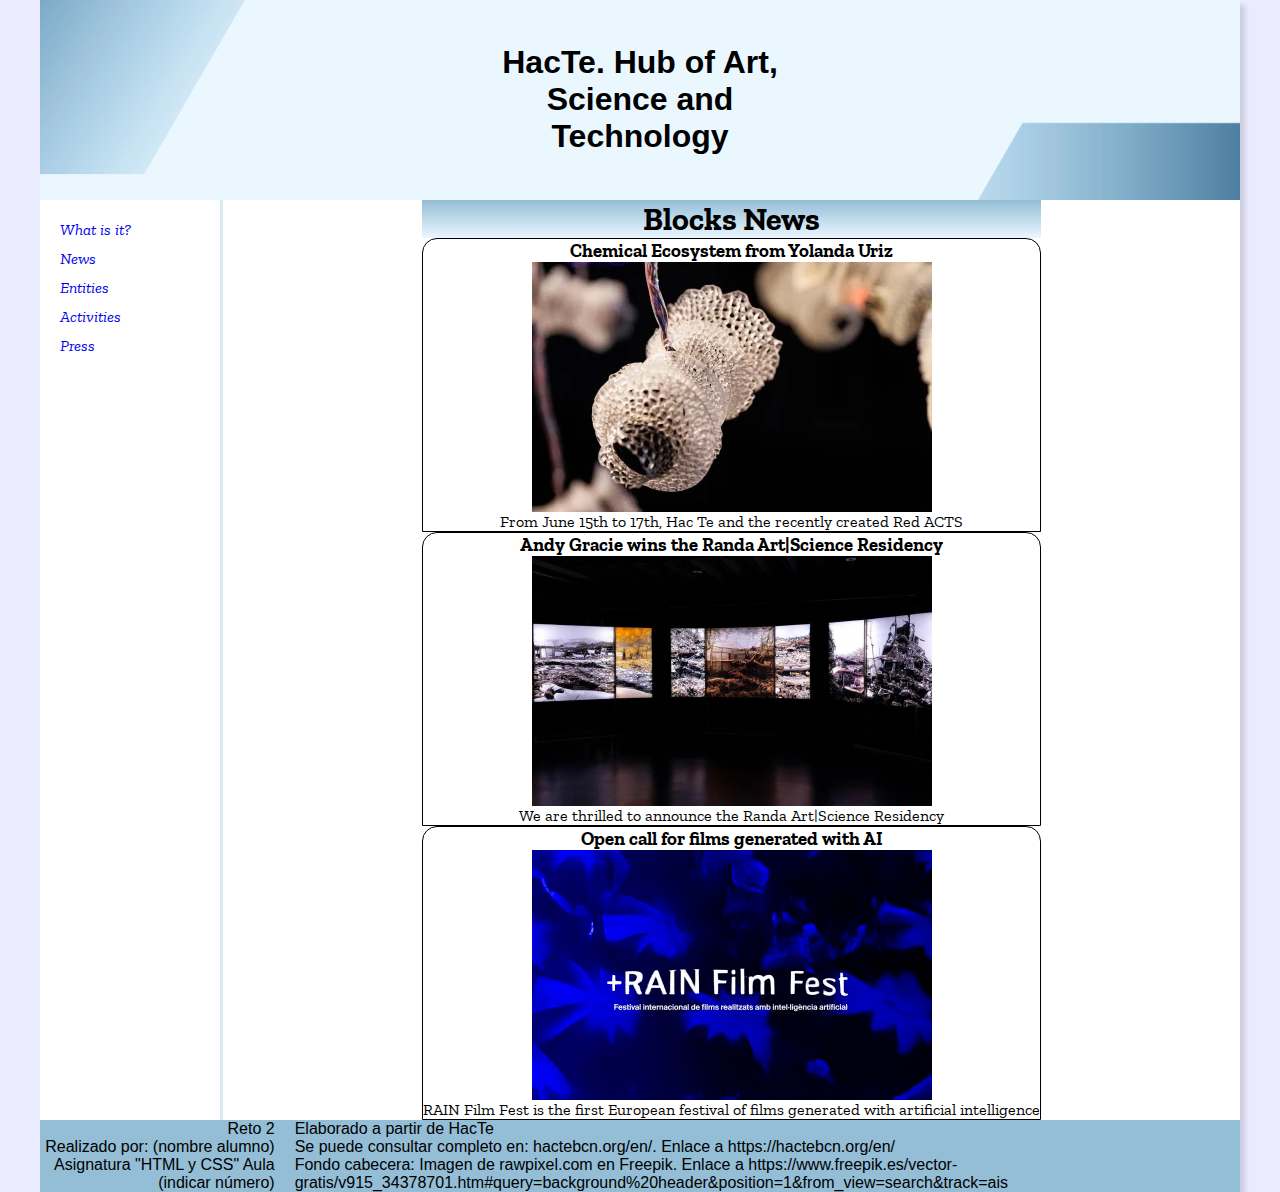
==== news.html @ b8a894ce "css-progres" ====
<!DOCTYPE html>
<html lang="en">
  <head>
    <meta charset="UTF-8" />
    <meta name="viewport" content="width=device-width, initial-scale=1.0" />
    <title>News</title>
    <link rel="stylesheet" href="./css/style.css" />
    <link rel="shortcut icon" href="./images/favicon.png" />
  </head>
  <body>
    <header class="header-container">
      <h1 class="header-container__title">
        HacTe. Hub of Art, Science and Technology
      </h1>
    </header>
    <div class="nav-main-container">
      <nav class="nav">
        <ul>
          <li><a href="./index.html">What is it?</a></li>
          <li><a href="./news.html">News</a></li>
          <li><a href="./index.html">Entities</a></li>
          <li><a href="./index.html">Activities</a></li>
          <li><a href="./index.html">Press</a></li>
        </ul>
      </nav>
      <main class="main">
        <div class="news-container">
          <div class="news-container_title">
            <h1>Blocks News</h1>
          </div>
          <div>
            <div class="news-container_post">
              <h3>Chemical Ecosystem from Yolanda Uriz</h3>
              <img src="./images/Chemical.jpg" alt="Chemical Ecosystem" />
              <p>
                From June 15th to 17th, Hac Te and the recently created Red ACTS
              </p>
            </div>
            <div class="news-container_post">
              <h3>Andy Gracie wins the Randa Art|Science Residency</h3>
              <img src="./images/gracie.png" alt="Andy Gracie Wins" />
              <p>We are thrilled to announce the Randa Art|Science Residency</p>
            </div>
            <div class="news-container_post">
              <h3>Open call for films generated with AI</h3>
              <img src="./images/film.png" alt="Rain Film Fest" />
              <p>
                RAIN Film Fest is the first European festival of films generated
                with artificial intelligence
              </p>
            </div>
          </div>
        </div>
      </main>
    </div>
    <footer class="footer">
      <ul class="footer-list__one">
        <li>Reto 2</li>
        <li>Realizado por: (nombre alumno)</li>
        <li>Asignatura "HTML y CSS" Aula (indicar número)</li>
      </ul>
      <ul class="footer-list__two">
        <li>Elaborado a partir de HacTe</li>
        <li>
          Se puede consultar completo en: hactebcn.org/en/. Enlace a
          https://hactebcn.org/en/
        </li>
        <li>
          Fondo cabecera: Imagen de rawpixel.com en Freepik. Enlace a
          https://www.freepik.es/vector-gratis/v915_34378701.htm#query=background%20header&position=1&from_view=search&track=ais
        </li>
      </ul>
    </footer>
  </body>
</html>
---- css/style.css ----
@import url("https://fonts.googleapis.com/css2?family=Zilla+Slab:ital,wght@0,300;0,400;0,500;0,600;0,700;1,300;1,400;1,500;1,600;1,700&display=swap");

/* ///////////// GLOBAL //////////////\ */

* {
  margin: 0;
  padding: 0;
  box-sizing: border-box;
}

body {
  width: 1200px;
  margin: 0 auto;
  background-color: #ebebff;
  font-family: "Franklin Gothic Medium", "Arial Narrow", Arial, sans-serif;
  box-shadow: rgba(0, 0, 0, 0.13) 5px 5px 5px;
}

h2 {
  font-size: 1.7rem;
}

.header-container {
  background-image: url("/images/cabecera.jpg");
  background-position: center;
  background-size: cover;
  height: 200px;
  transform: rotate(180deg);
  display: flex;
  justify-content: center;
  align-items: center;
}

.header-container__title {
  transform: rotate(180deg);
  text-align: center;
  width: 350px;
}

.nav-main-container {
  display: flex;
}

.nav {
  font-family: "Zilla Slab", serif;
  width: 15%;
  background-color: white;
}

.nav ul {
  list-style: none;
  padding: 20px 0px 0px 20px;
  display: flex;
  flex-direction: column;
  gap: 10px;
}

.nav a {
  text-decoration: none;
  font-style: italic;
}

.main {
  font-family: "Zilla Slab", serif;
  width: 85%;
  background-color: white;
  display: flex;
  flex-direction: column;
  align-items: center;
  border-left: #94bdd656 3px solid;
}

/* ///////////// FOR INDEX.HTML //////////////\ */

/* ///////////// INTRO CONAINER //////////////\ */

.intro-container {
  background-image: linear-gradient(#94bdd6, #ebf7ff);
  width: 85%;
  margin-top: 15px;
  padding: 50px 40px;
  display: flex;
  flex-direction: column;
  align-items: center;
  gap: 15px;
}

.intro-container__content {
  font-size: 20px;
  line-height: 25px;
}

/* ///////////// EXPLAIN CONAINER //////////////\ */

.explain-container {
  width: 85%;
  margin-top: 40px;
}

.explain-container__title {
  border-bottom: #94bdd656 solid 4px;
}

.explain-container__itemlist {
  list-style-type: none;
  margin: 20px 0px 0px 20px;
  display: flex;
  flex-direction: column;
  gap: 20px;
}

.explain-container__itemlist li {
  background: url("/images/list-icon.png") no-repeat left center;
  padding-left: 30px;
  margin-bottom: 10px;
  font-size: 1.6rem;
}

/* ///////////// PRESS CONAINER //////////////\ */

.press-container {
  width: 85%;
  margin-top: 40px;

}

.press-container__title {
  border-bottom: #94bdd656 solid 4px;
}

.press-container__post-title {
  background-color: #94bdd6;
}

/* ///////////// PRESS CONAINER => POST //////////////\ */

.press-container__post-cont {
  box-shadow: rgba(0, 0, 0, 0.253) 4px 4px 4px;
  height: 225px;
  margin-top: 30px;
}

.post-title {
  background-color: #94bdd6;
  height: 35px;
  padding: 6px 0px 0px 10px;
}

.post-content {
  background-color: #ebf7ff;
  width: 90%;
  height: 35%;
  margin: 5%;
  }

/* ///////////// UNIVERSITYS CONAINER //////////////\ */

.univercity-container a {
  display: flex;
  align-items: center;
  flex-direction: column;
  justify-content: space-between;
  text-decoration: none;
}

a h4 {
  background-color: blue;
  width: 100%;
  text-align: center;
  color: white;
  font-style: italic;
}

.univercity-container {
  width: 85%;
  margin-top: 40px;
}
.univercity-container img {
  margin: 10px;
  width: 180px;
}

.univercity-container__title {
  border-bottom: #94bdd656 solid 4px;
}

.univercity-container__images {
  margin: 30px 0px 30px 0px;
  display: flex;

  gap: 15px;
}
.univercity-container__images a {
  border: black 1px solid;
}

/* ///////////// FOOTER //////////////\ */

.footer {
  background-color: #94bdd6;
  display: flex;
}

.footer ul {
  list-style-type: none;
}

.footer-list__one {
  text-align: right;
  margin-right: 20px;
}

/* ///////////// FOR NEWS.HTML //////////////\ */

/* ///////////// NEWS CONTAINER //////////////\ */

.news-container {
  display: flex;
  flex-direction: column;
}

.news-container_title {
  text-align: center;
}

.news-container_title h1 {
  background-image: linear-gradient(#94bdd6, #ebf7ff);
}

.news-container_post {
  display: flex;
  flex-direction: column;
  align-items: center;
  background-color: white;
  border: 1px solid black;
  border-radius: 15px 15px 0px 0px;
}

.news-container_post h3,
p {
  text-align: center;
}
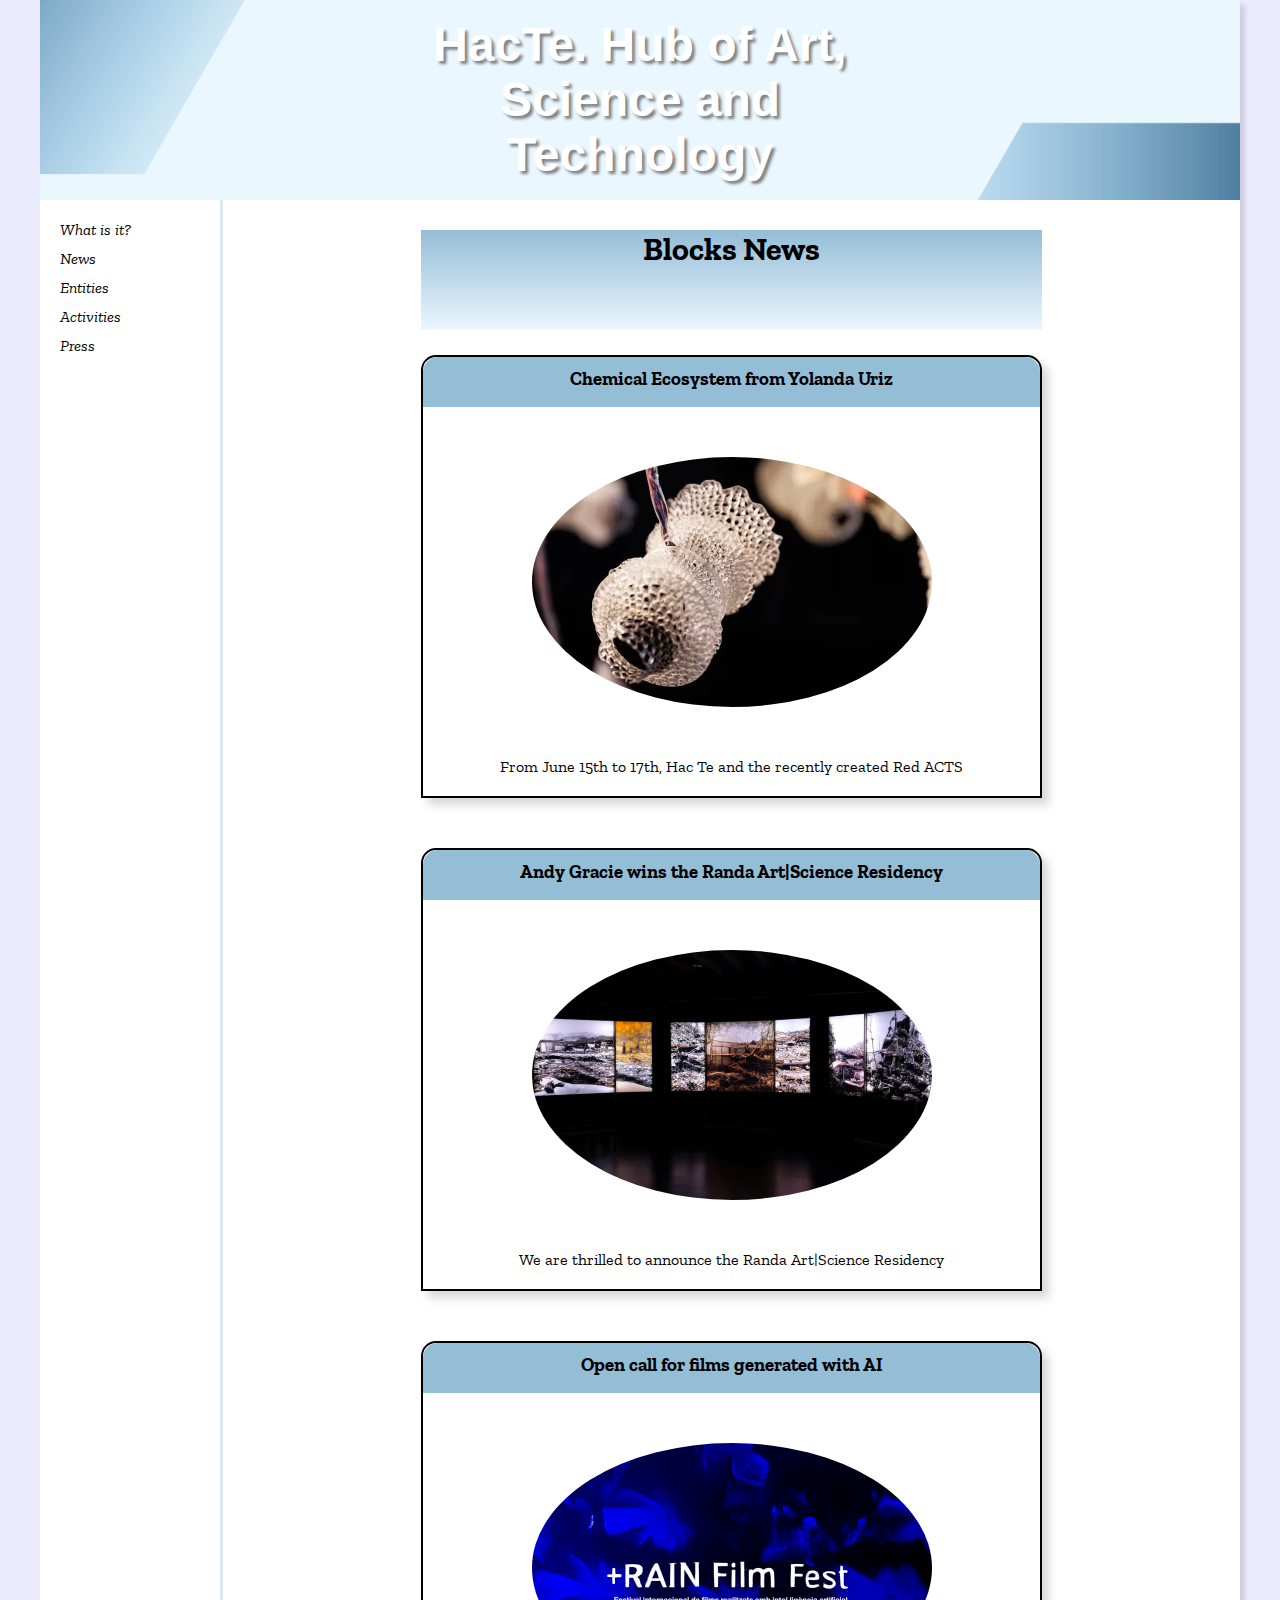
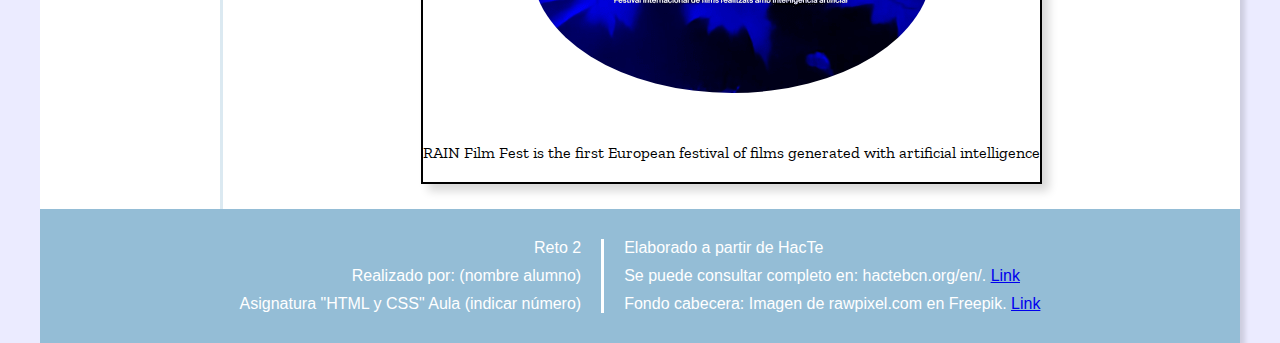
==== commit d60138b0: "done" ====
--- a/news.html
+++ b/news.html
@@ -8,12 +8,15 @@
     <link rel="shortcut icon" href="./images/favicon.png" />
   </head>
   <body>
+
     <header class="header-container">
       <h1 class="header-container__title">
         HacTe. Hub of Art, Science and Technology
       </h1>
     </header>
+
     <div class="nav-main-container">
+
       <nav class="nav">
         <ul>
           <li><a href="./index.html">What is it?</a></li>
@@ -23,36 +26,53 @@
           <li><a href="./index.html">Press</a></li>
         </ul>
       </nav>
+
       <main class="main">
+
         <div class="news-container">
+
           <div class="news-container_title">
+
             <h1>Blocks News</h1>
+
+            <div class="flex-cont">
+
+              <div class="news-container_post">
+                <h3>Chemical Ecosystem from Yolanda Uriz</h3>
+                <img src="./images/Chemical.jpg" alt="Chemical Ecosystem" />
+                <p>
+                  From June 15th to 17th, Hac Te and the recently created Red
+                  ACTS
+                </p>
+              </div>
+
+              <div class="news-container_post">
+                <h3>Andy Gracie wins the Randa Art|Science Residency</h3>
+                <img src="./images/gracie.png" alt="Andy Gracie Wins" />
+                <p>
+                  We are thrilled to announce the Randa Art|Science Residency
+                </p>
+              </div>
+
+              <div class="news-container_post">
+                <h3>Open call for films generated with AI</h3>
+                <img src="./images/film.png" alt="Rain Film Fest" />
+                <p>
+                  RAIN Film Fest is the first European festival of films
+                  generated with artificial intelligence
+                </p>
+              </div>
+
+            </div>
+
           </div>
-          <div>
-            <div class="news-container_post">
-              <h3>Chemical Ecosystem from Yolanda Uriz</h3>
-              <img src="./images/Chemical.jpg" alt="Chemical Ecosystem" />
-              <p>
-                From June 15th to 17th, Hac Te and the recently created Red ACTS
-              </p>
-            </div>
-            <div class="news-container_post">
-              <h3>Andy Gracie wins the Randa Art|Science Residency</h3>
-              <img src="./images/gracie.png" alt="Andy Gracie Wins" />
-              <p>We are thrilled to announce the Randa Art|Science Residency</p>
-            </div>
-            <div class="news-container_post">
-              <h3>Open call for films generated with AI</h3>
-              <img src="./images/film.png" alt="Rain Film Fest" />
-              <p>
-                RAIN Film Fest is the first European festival of films generated
-                with artificial intelligence
-              </p>
-            </div>
-          </div>
+
         </div>
+
       </main>
+
     </div>
+
     <footer class="footer">
       <ul class="footer-list__one">
         <li>Reto 2</li>
@@ -62,14 +82,19 @@
       <ul class="footer-list__two">
         <li>Elaborado a partir de HacTe</li>
         <li>
-          Se puede consultar completo en: hactebcn.org/en/. Enlace a
-          https://hactebcn.org/en/
+          Se puede consultar completo en: hactebcn.org/en/.
+          <a href="https://hactebcn.org/en/">Link</a>
         </li>
         <li>
-          Fondo cabecera: Imagen de rawpixel.com en Freepik. Enlace a
-          https://www.freepik.es/vector-gratis/v915_34378701.htm#query=background%20header&position=1&from_view=search&track=ais
+          Fondo cabecera: Imagen de rawpixel.com en Freepik.
+          <a
+            href="https://www.freepik.es/vector-gratis/v915_34378701.htm#query=background%20header&position=1&from_view=search&track=ais"
+            >Link</a
+          >
         </li>
       </ul>
     </footer>
+
   </body>
+
 </html>
--- a/css/style.css
+++ b/css/style.css
@@ -1,4 +1,4 @@
-@import url("https://fonts.googleapis.com/css2?family=Zilla+Slab:ital,wght@0,300;0,400;0,500;0,600;0,700;1,300;1,400;1,500;1,600;1,700&display=swap");
+@import url('https://fonts.googleapis.com/css2?family=BIZ+UDPMincho&family=Zilla+Slab:ital,wght@0,300;0,400;0,500;0,600;0,700;1,300;1,400;1,500;1,600;1,700&display=swap');
 
 /* ///////////// GLOBAL //////////////\ */
 
@@ -34,7 +34,10 @@
 .header-container__title {
   transform: rotate(180deg);
   text-align: center;
-  width: 350px;
+  width: 500px;
+  font-size: 3rem;
+  color: white;
+  text-shadow: rgba(0, 0, 0, 0.473) 3px 3px 3px;
 }
 
 .nav-main-container {
@@ -58,6 +61,7 @@
 .nav a {
   text-decoration: none;
   font-style: italic;
+  color: black;
 }
 
 .main {
@@ -148,9 +152,34 @@
 
 .post-content {
   background-color: #ebf7ff;
+  border-left: 4px #94bdd6 solid;
   width: 90%;
-  height: 35%;
+  height: 50%;
   margin: 5%;
+  color: #94bdd6;
+  }
+
+  .post-marks{
+    font-family: 'BIZ UDPMincho', serif;
+    font-size: 4rem;
+    transform: rotate(180deg);
+    width: 5%;
+    height: 50%;
+  }
+
+  .post-msg{
+    font-size: 1.2rem;
+    margin: 0px 0px 10px 70px;
+    font-family: Helvetica, sans-serif;
+    font-weight: 300;
+  }
+
+  .post-author{
+    text-align: right;
+    margin: 0px 20px 20px 0px;
+    font-style: italic; 
+    font-weight: 400;
+    font-family: Helvetica, sans-serif;
   }
 
 /* ///////////// UNIVERSITYS CONAINER //////////////\ */
@@ -176,7 +205,6 @@
   margin-top: 40px;
 }
 .univercity-container img {
-  margin: 10px;
   width: 180px;
 }
 
@@ -187,18 +215,38 @@
 .univercity-container__images {
   margin: 30px 0px 30px 0px;
   display: flex;
-
-  gap: 15px;
+  gap: 20px;
 }
 .univercity-container__images a {
   border: black 1px solid;
 }
 
+.univercity-container__images h4 {
+  margin-bottom: 20px;
+}
+
+.logo-uoc {
+  margin: 15px 10px 10px 10px  ;
+}
+
+.logo-upc {
+  margin: 25px 10px 10px 10px ;
+}
+.logo-fira {
+  margin: 10px ;
+}
+.logo-bist {
+  margin: 20px 10px 10px 10px  ;
+}
 /* ///////////// FOOTER //////////////\ */
 
 .footer {
   background-color: #94bdd6;
   display: flex;
+  justify-content: center;
+  color: white;
+  padding: 30px
+
 }
 
 .footer ul {
@@ -208,6 +256,18 @@
 .footer-list__one {
   text-align: right;
   margin-right: 20px;
+  display: flex;
+  flex-direction: column;
+  gap: 10px;
+  
+}
+
+.footer-list__two{
+  display: flex;
+  flex-direction: column;
+  gap: 10px;
+  border-left: white 3px solid ;
+  padding-left: 20px;
 }
 
 /* ///////////// FOR NEWS.HTML //////////////\ */
@@ -217,13 +277,27 @@
 .news-container {
   display: flex;
   flex-direction: column;
+  padding-top: 30px;
 }
 
 .news-container_title {
   text-align: center;
+  margin-bottom: 25px;
+  
+}
+
+.flex-cont{
+  display: flex;
+  justify-content: center;
+  flex-direction: column;
+  gap: 50px;
+  
+
 }
 
 .news-container_title h1 {
+  margin-bottom: 25px;;
+  height: 100px;
   background-image: linear-gradient(#94bdd6, #ebf7ff);
 }
 
@@ -231,12 +305,29 @@
   display: flex;
   flex-direction: column;
   align-items: center;
+  gap: 50px;
   background-color: white;
-  border: 1px solid black;
+  border: 2px solid black;
   border-radius: 15px 15px 0px 0px;
+  box-shadow: rgba(0, 0, 0, 0.156) 7px 7px 10px;
+}
+.news-container_post img{
+border-radius: 100%;
 }
 
 .news-container_post h3,
 p {
   text-align: center;
 }
+
+.news-container_post h3 {
+  background-color: #94bdd6;
+  width: 100%;
+  height: 50px;
+  padding-top: 10px;
+  border-radius: 15px 15px 0px 0px;
+}
+
+.news-container_post p {
+  margin-bottom: 20px;
+}
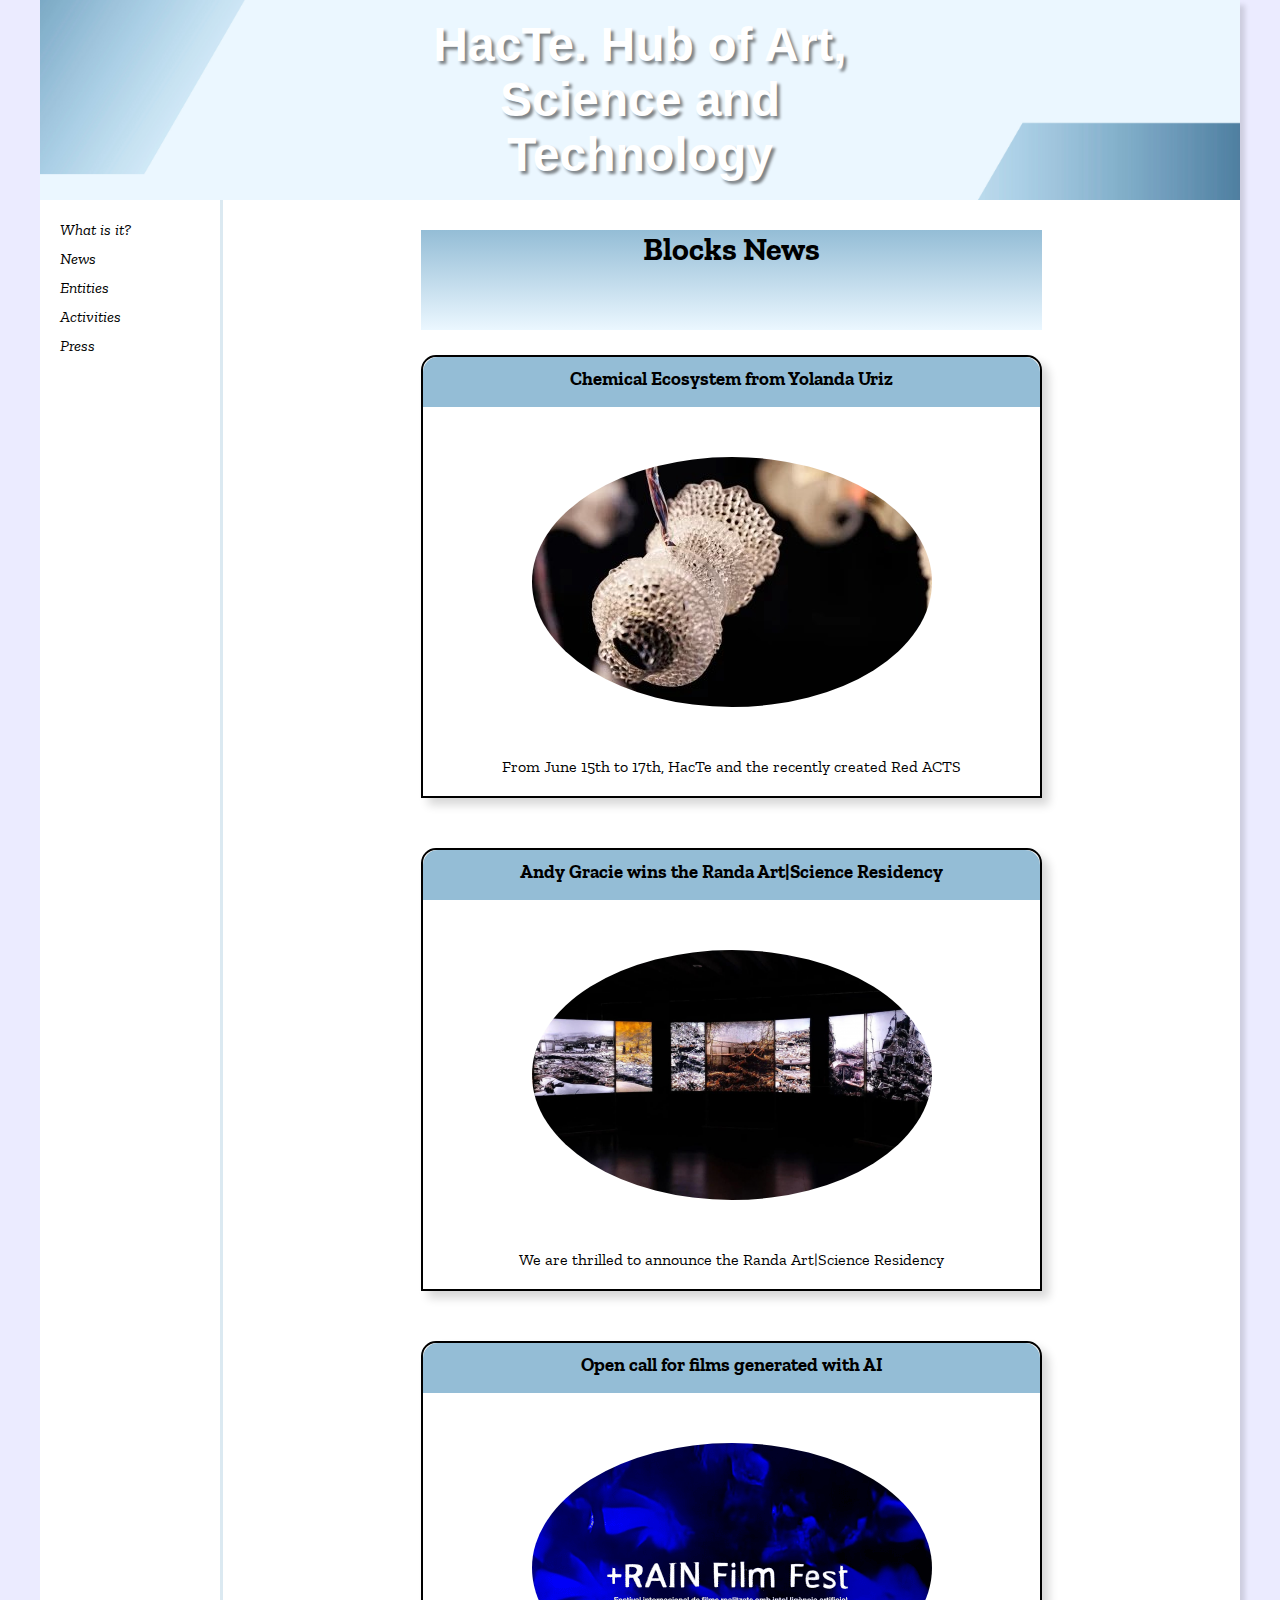
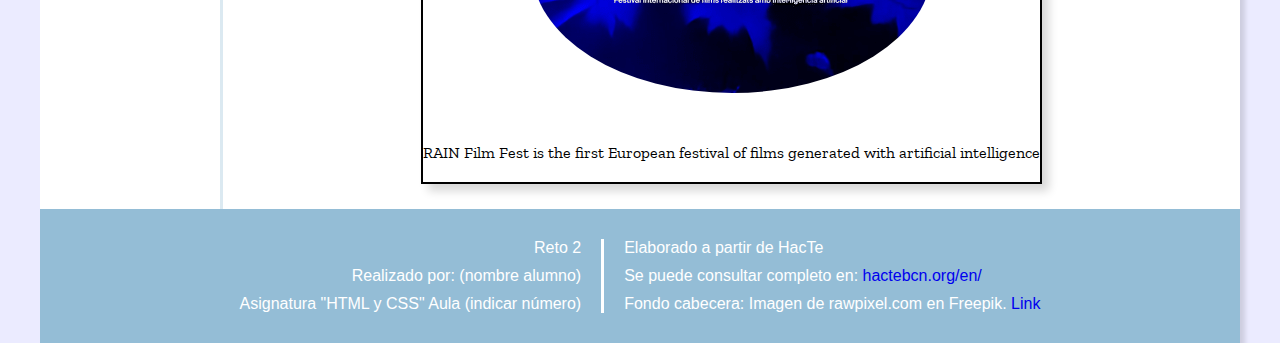
==== commit 988fc057: "finish" ====
--- a/news.html
+++ b/news.html
@@ -1,23 +1,30 @@
 <!DOCTYPE html>
 <html lang="en">
   <head>
+    <!-- Definición de la codificación de caracteres y escala inicial -->
     <meta charset="UTF-8" />
     <meta name="viewport" content="width=device-width, initial-scale=1.0" />
+    <!-- Título de página -->
     <title>News</title>
+    <!-- Enlace a la hoja de estilos y favicon -->
     <link rel="stylesheet" href="./css/style.css" />
     <link rel="shortcut icon" href="./images/favicon.png" />
   </head>
+
   <body>
-
+    <!-- Encabezado de la página -->
     <header class="header-container">
-      <h1 class="header-container__title">
+      <!-- Título del encabezado -->
+      <h1 class="header-title">
         HacTe. Hub of Art, Science and Technology
       </h1>
     </header>
 
+    <!-- Contenedor principal de navegación y contenido -->
     <div class="nav-main-container">
-
+      <!-- Navegación principal -->
       <nav class="nav">
+        <!-- Lista de elementos de navegación -->
         <ul>
           <li><a href="./index.html">What is it?</a></li>
           <li><a href="./news.html">News</a></li>
@@ -27,74 +34,76 @@
         </ul>
       </nav>
 
+      <!-- Contenido principal -->
       <main class="main">
-
+        <!-- Contenedor de noticias -->
         <div class="news-container">
-
-          <div class="news-container_title">
-
+          <!-- Título de noticias -->
+          <div class="news-title">
             <h1>Blocks News</h1>
 
-            <div class="flex-cont">
-
-              <div class="news-container_post">
+            <!-- Contenedor flexible para las entradas de noticias -->
+            <div class="news-content">
+              <!-- Entrada de noticia 1 -->
+              <article class="news-post">
                 <h3>Chemical Ecosystem from Yolanda Uriz</h3>
                 <img src="./images/Chemical.jpg" alt="Chemical Ecosystem" />
                 <p>
-                  From June 15th to 17th, Hac Te and the recently created Red
+                  From June 15th to 17th, HacTe and the recently created Red
                   ACTS
                 </p>
-              </div>
+              </article>
 
-              <div class="news-container_post">
+              <!-- Entrada de noticia 2 -->
+              <article class="news-post">
                 <h3>Andy Gracie wins the Randa Art|Science Residency</h3>
                 <img src="./images/gracie.png" alt="Andy Gracie Wins" />
                 <p>
                   We are thrilled to announce the Randa Art|Science Residency
                 </p>
-              </div>
+              </article>
 
-              <div class="news-container_post">
+              <!-- Entrada de noticia 3 -->
+              <article class="news-post">
                 <h3>Open call for films generated with AI</h3>
                 <img src="./images/film.png" alt="Rain Film Fest" />
                 <p>
                   RAIN Film Fest is the first European festival of films
                   generated with artificial intelligence
                 </p>
-              </div>
-
+              </article>
             </div>
-
           </div>
-
         </div>
-
       </main>
-
     </div>
 
+    <!-- Pie de página -->
     <footer class="footer">
+      <!-- Lista uno del pie de página -->
       <ul class="footer-list__one">
         <li>Reto 2</li>
         <li>Realizado por: (nombre alumno)</li>
         <li>Asignatura "HTML y CSS" Aula (indicar número)</li>
       </ul>
+      <!-- Lista dos del pie de página -->
       <ul class="footer-list__two">
         <li>Elaborado a partir de HacTe</li>
         <li>
-          Se puede consultar completo en: hactebcn.org/en/.
-          <a href="https://hactebcn.org/en/">Link</a>
+          Se puede consultar completo en:
+          <a href="https://hactebcn.org/en/" target="_blank"
+            >hactebcn.org/en/</a
+          >
         </li>
         <li>
           Fondo cabecera: Imagen de rawpixel.com en Freepik.
           <a
             href="https://www.freepik.es/vector-gratis/v915_34378701.htm#query=background%20header&position=1&from_view=search&track=ais"
+            target="_blank"
             >Link</a
           >
         </li>
       </ul>
     </footer>
-
   </body>
-
 </html>
--- a/css/style.css
+++ b/css/style.css
@@ -1,4 +1,4 @@
-@import url('https://fonts.googleapis.com/css2?family=BIZ+UDPMincho&family=Zilla+Slab:ital,wght@0,300;0,400;0,500;0,600;0,700;1,300;1,400;1,500;1,600;1,700&display=swap');
+@import url("https://fonts.googleapis.com/css2?family=BIZ+UDPMincho&family=Zilla+Slab:ital,wght@0,300;0,400;0,500;0,600;0,700;1,300;1,400;1,500;1,600;1,700&display=swap");
 
 /* ///////////// GLOBAL //////////////\ */
 
@@ -9,7 +9,7 @@
 }
 
 body {
-  width: 1200px;
+  max-width: 1200px;
   margin: 0 auto;
   background-color: #ebebff;
   font-family: "Franklin Gothic Medium", "Arial Narrow", Arial, sans-serif;
@@ -31,7 +31,7 @@
   align-items: center;
 }
 
-.header-container__title {
+.header-title {
   transform: rotate(180deg);
   text-align: center;
   width: 500px;
@@ -76,7 +76,7 @@
 
 /* ///////////// FOR INDEX.HTML //////////////\ */
 
-/* ///////////// INTRO CONAINER //////////////\ */
+/* ///////////// INTRO CONTAINER //////////////\ */
 
 .intro-container {
   background-image: linear-gradient(#94bdd6, #ebf7ff);
@@ -89,23 +89,23 @@
   gap: 15px;
 }
 
-.intro-container__content {
+.intro-content {
   font-size: 20px;
   line-height: 25px;
 }
 
-/* ///////////// EXPLAIN CONAINER //////////////\ */
+/* ///////////// EXPLAIN CONTAINER //////////////\ */
 
 .explain-container {
   width: 85%;
   margin-top: 40px;
 }
 
-.explain-container__title {
+.explain-title {
   border-bottom: #94bdd656 solid 4px;
 }
 
-.explain-container__itemlist {
+.explain-itemlist {
   list-style-type: none;
   margin: 20px 0px 0px 20px;
   display: flex;
@@ -113,32 +113,31 @@
   gap: 20px;
 }
 
-.explain-container__itemlist li {
+.explain-itemlist li {
   background: url("/images/list-icon.png") no-repeat left center;
   padding-left: 30px;
   margin-bottom: 10px;
   font-size: 1.6rem;
 }
 
-/* ///////////// PRESS CONAINER //////////////\ */
+/* ///////////// PRESS CONTAINER //////////////\ */
 
 .press-container {
   width: 85%;
   margin-top: 40px;
-
-}
-
-.press-container__title {
+}
+
+.press-title {
   border-bottom: #94bdd656 solid 4px;
 }
 
-.press-container__post-title {
+.post-title {
   background-color: #94bdd6;
 }
 
-/* ///////////// PRESS CONAINER => POST //////////////\ */
-
-.press-container__post-cont {
+/* ///////////// PRESS CONTAINER => POST //////////////\ */
+
+.post {
   box-shadow: rgba(0, 0, 0, 0.253) 4px 4px 4px;
   height: 225px;
   margin-top: 30px;
@@ -157,34 +156,34 @@
   height: 50%;
   margin: 5%;
   color: #94bdd6;
-  }
-
-  .post-marks{
-    font-family: 'BIZ UDPMincho', serif;
-    font-size: 4rem;
-    transform: rotate(180deg);
-    width: 5%;
-    height: 50%;
-  }
-
-  .post-msg{
-    font-size: 1.2rem;
-    margin: 0px 0px 10px 70px;
-    font-family: Helvetica, sans-serif;
-    font-weight: 300;
-  }
-
-  .post-author{
-    text-align: right;
-    margin: 0px 20px 20px 0px;
-    font-style: italic; 
-    font-weight: 400;
-    font-family: Helvetica, sans-serif;
-  }
-
-/* ///////////// UNIVERSITYS CONAINER //////////////\ */
-
-.univercity-container a {
+}
+
+.post-marks {
+  font-family: "BIZ UDPMincho", serif;
+  font-size: 4rem;
+  transform: rotate(180deg);
+  width: 5%;
+  height: 50%;
+}
+
+.post-msg {
+  font-size: 1.2rem;
+  margin: 0px 0px 10px 70px;
+  font-family: Helvetica, sans-serif;
+  font-weight: 300;
+}
+
+.post-author {
+  text-align: right;
+  margin: 0px 20px 20px 0px;
+  font-style: italic;
+  font-weight: 400;
+  font-family: Helvetica, sans-serif;
+}
+
+/* ///////////// UNIVERSITIES CONTAINER //////////////\ */
+
+.university-container a {
   display: flex;
   align-items: center;
   flex-direction: column;
@@ -200,44 +199,49 @@
   font-style: italic;
 }
 
-.univercity-container {
+.university-container {
   width: 85%;
   margin-top: 40px;
 }
-.univercity-container img {
+
+.university-container img {
   width: 180px;
 }
 
-.univercity-container__title {
+.university-title {
   border-bottom: #94bdd656 solid 4px;
 }
 
-.univercity-container__images {
+.university-images {
   margin: 30px 0px 30px 0px;
   display: flex;
   gap: 20px;
 }
-.univercity-container__images a {
+
+.university-images a {
   border: black 1px solid;
 }
 
-.univercity-container__images h4 {
+.university-images h4 {
   margin-bottom: 20px;
 }
 
 .logo-uoc {
-  margin: 15px 10px 10px 10px  ;
+  margin: 15px 10px 10px 10px;
 }
 
 .logo-upc {
-  margin: 25px 10px 10px 10px ;
-}
+  margin: 25px 10px 10px 10px;
+}
+
 .logo-fira {
-  margin: 10px ;
-}
+  margin: 10px;
+}
+
 .logo-bist {
-  margin: 20px 10px 10px 10px  ;
-}
+  margin: 20px 10px 10px 10px;
+}
+
 /* ///////////// FOOTER //////////////\ */
 
 .footer {
@@ -245,12 +249,13 @@
   display: flex;
   justify-content: center;
   color: white;
-  padding: 30px
-
-}
-
-.footer ul {
+  padding: 30px;
+}
+
+.footer ul,
+a {
   list-style-type: none;
+  text-decoration: none;
 }
 
 .footer-list__one {
@@ -259,49 +264,43 @@
   display: flex;
   flex-direction: column;
   gap: 10px;
-  
-}
-
-.footer-list__two{
+}
+
+.footer-list__two {
   display: flex;
   flex-direction: column;
   gap: 10px;
-  border-left: white 3px solid ;
+  border-left: white 3px solid;
   padding-left: 20px;
 }
 
 /* ///////////// FOR NEWS.HTML //////////////\ */
 
-/* ///////////// NEWS CONTAINER //////////////\ */
-
 .news-container {
   display: flex;
   flex-direction: column;
   padding-top: 30px;
 }
 
-.news-container_title {
+.news-title {
   text-align: center;
   margin-bottom: 25px;
-  
-}
-
-.flex-cont{
+}
+
+.news-content {
   display: flex;
   justify-content: center;
   flex-direction: column;
   gap: 50px;
-  
-
-}
-
-.news-container_title h1 {
-  margin-bottom: 25px;;
+}
+
+.news-title h1 {
+  margin-bottom: 25px;
   height: 100px;
   background-image: linear-gradient(#94bdd6, #ebf7ff);
 }
 
-.news-container_post {
+.news-post {
   display: flex;
   flex-direction: column;
   align-items: center;
@@ -311,16 +310,16 @@
   border-radius: 15px 15px 0px 0px;
   box-shadow: rgba(0, 0, 0, 0.156) 7px 7px 10px;
 }
-.news-container_post img{
-border-radius: 100%;
-}
-
-.news-container_post h3,
+.news-post img {
+  border-radius: 100%;
+}
+
+.news-post h3,
 p {
   text-align: center;
 }
 
-.news-container_post h3 {
+.news-post h3 {
   background-color: #94bdd6;
   width: 100%;
   height: 50px;
@@ -328,6 +327,6 @@
   border-radius: 15px 15px 0px 0px;
 }
 
-.news-container_post p {
+.news-post p {
   margin-bottom: 20px;
 }
